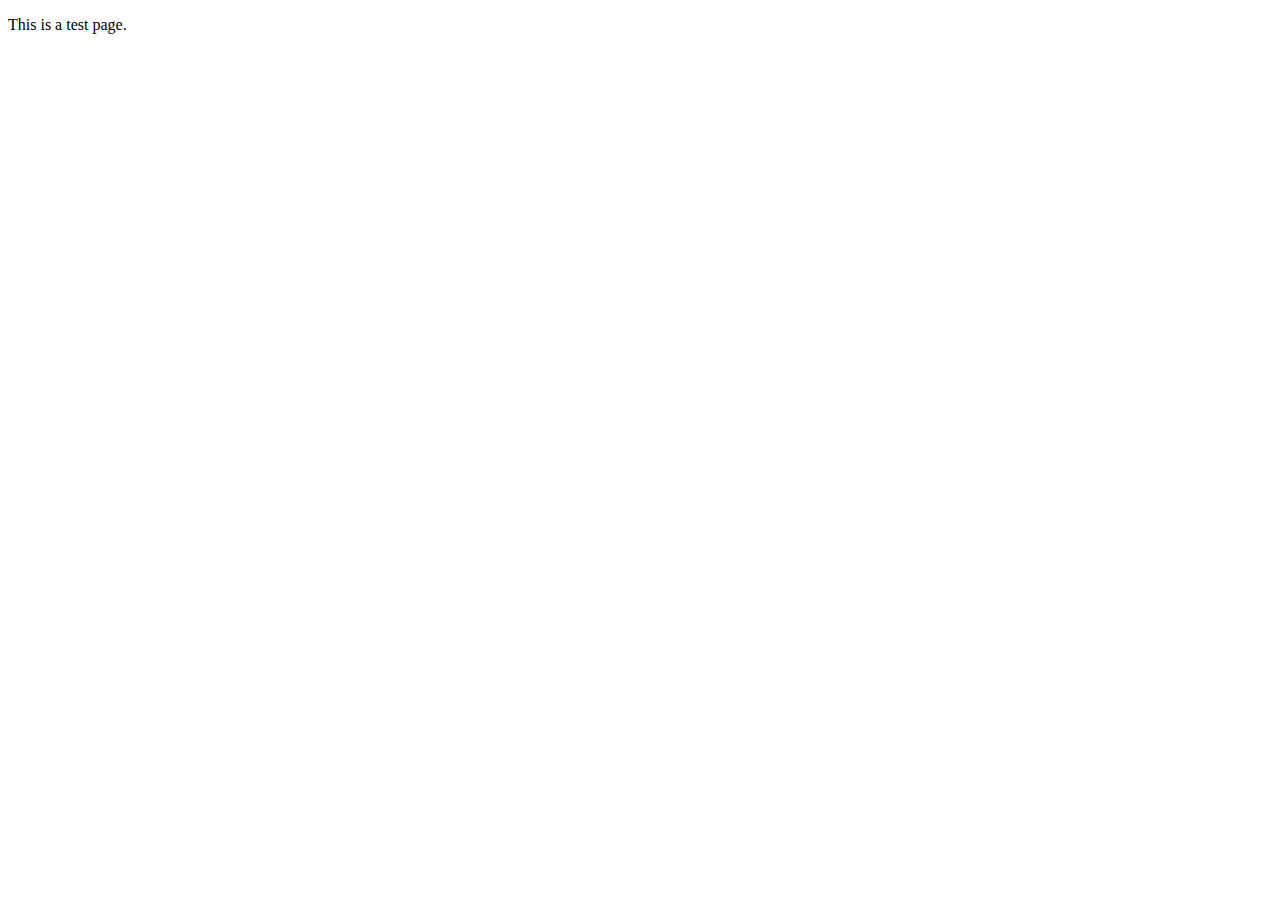
==== pages/download.html @ 06474db8 "test" ====
<!DOCTYPE html>
<head>
    <meta charset="UTF-8">
    <meta name="viewport" content="width=device-width, initial-scale=1.0">
    <meta name="author" content="H.S. Studio">
    <title>Download</title>

    <!-- Google tag (gtag.js) -->
    <script async src="https://www.googletagmanager.com/gtag/js?id=G-EGC1WMNLWP"></script>
    <script>
        window.dataLayer = window.dataLayer || [];
        function gtag(){dataLayer.push(arguments);}
        gtag('js', new Date());

        gtag('config', 'G-EGC1WMNLWP');
    </script>
</head>
<body>
    <p>This is a test page.</p>
</body>
</html>
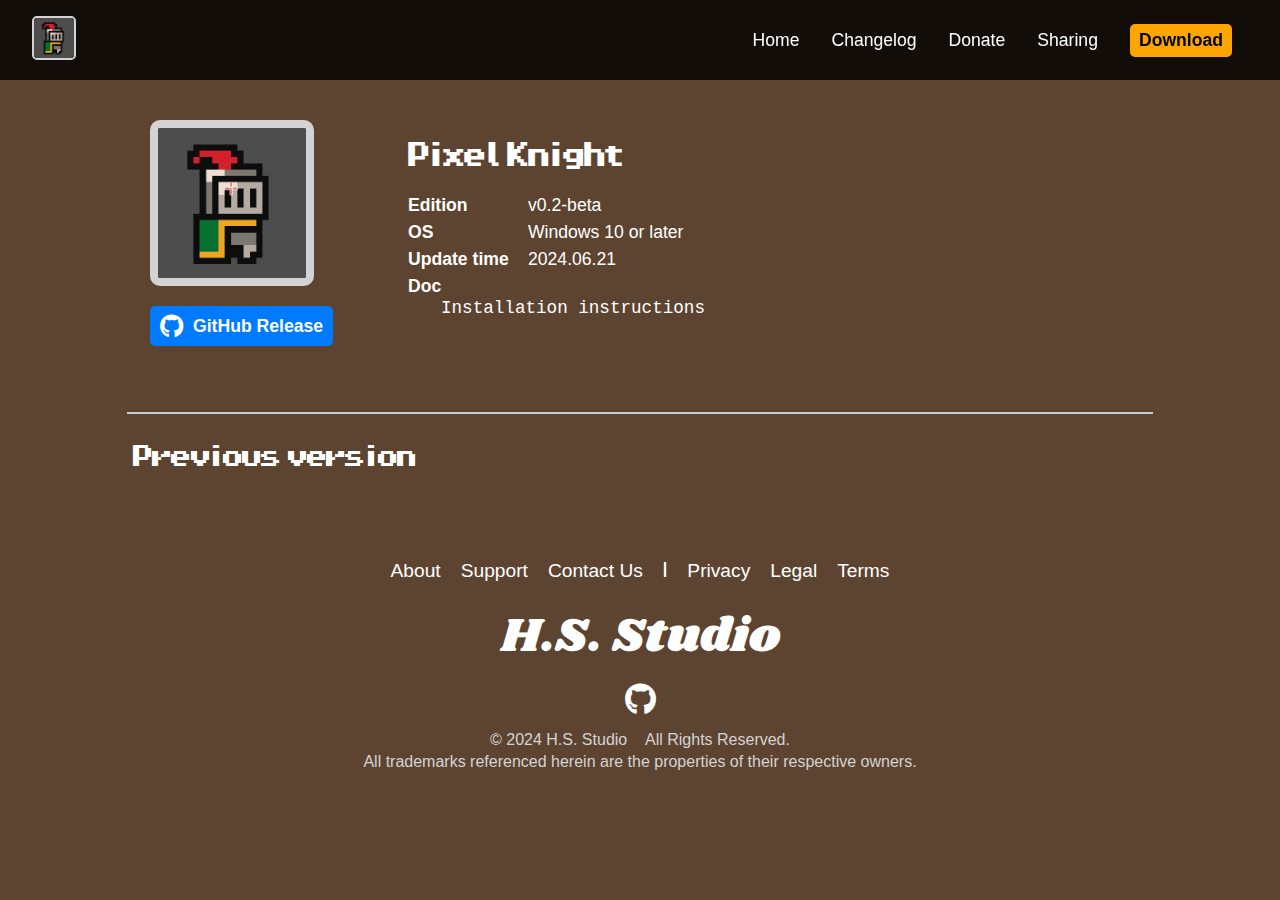
==== commit 84cfb1cc: "Add files via upload" ====
--- a/pages/download.html
+++ b/pages/download.html
@@ -3,7 +3,13 @@
     <meta charset="UTF-8">
     <meta name="viewport" content="width=device-width, initial-scale=1.0">
     <meta name="author" content="H.S. Studio">
+    <link rel="icon" type="image/x-icon" href="./assets/images/logo/favicon_io/favicon.ico">
     <title>Download</title>
+
+    <link rel="stylesheet" type="text/css" href="../assets/css/fonts.css">
+    <link rel="stylesheet" type="text/css" href="../assets/css/all.css">
+    <link rel="stylesheet" type="text/css" href="../assets/css/download.css">
+    <link rel="stylesheet" type="text/css" href="../assets/fontawesome/css/all.css">
 
     <!-- Google tag (gtag.js) -->
     <script async src="https://www.googletagmanager.com/gtag/js?id=G-EGC1WMNLWP"></script>
@@ -16,6 +22,68 @@
     </script>
 </head>
 <body>
-    <p>This is a test page.</p>
+    <header>
+        <nav class="navbar">
+            <div class="navbar-brand">
+                <img src="../assets/images/logo/logo.png" alt="Logo" class="logo">
+            </div>
+            <ul class="navbar-nav">
+                <li><a href="../index.html">Home</a></li>
+                <li><a href="#">Changelog</a></li>
+                <li><a href="#">Donate</a></li>
+                <li><a onclick="copyText()">Sharing</a></li>
+                <li><a href="./download.html"><div class="download">Download</div></a></li>
+            </ul>
+        </nav>
+    </header>
+    <script src="../assets/js/copyText.js"></script>
+
+    <main>
+        <div class="download_container">
+            <div class="icon">
+                <img src="../assets/images/logo/logo.png" alt="Icon">
+                <p><strong><a href="https://github.com/Highsun/Pixel_Knight/releases/download/v0.2-beta/Pixel.Knight.exe" download><i class="fa-brands fa-github"></i>GitHub Release</a></strong></p>
+            </div>
+            <div class="info">
+                <h2>Pixel Knight</h1>
+                <p><strong>Edition</strong>v0.2-beta</p>
+                <p><strong>OS</strong>Windows 10 or later</p>
+                <p><strong>Update time</strong>2024.06.21</p>
+                <p><strong>Doc</strong><br>
+                    <a href="../assets/doc/installation_instruction.html" target="_blank">Installation instructions</a>
+                </p>
+            </div>
+        </div>
+
+        <hr>
+
+        <div class="download_container">
+            <h2 style="padding-top: 0; margin-top: 0;">Previous version</h2>
+        </div>
+    </main>
+
+    <p id="copyText" hidden>https://highsun.github.io/Pixel_Knight/</p>
+
+    <footer>
+        <div class="footer_container">
+            <ul class="footer_links">
+                <li><a href="#">About</a></li>
+                <li><a href="#">Support</a></li>
+                <li ><a href="#">Contact Us</a></li>
+                <li style="font-weight: bold;">|</li>
+                <li><a href="#">Privacy</a></li>
+                <li><a href="#">Legal</a></li>
+                <li><a href="#">Terms</a></li>
+            </ul>
+        </div>
+        <a href="https://highsun.github.io/HS_Studio/" target="_blank" style="text-decoration: none;"><span style="font-family: 'Shrikhand', cursive; font-size: 3rem; color: #fff;">H.S. Studio</span></a>
+        <div class="footer_container" style="padding: 10px 0;">
+            <ul class="footer_links" style="gap: 10px;">
+                <li><a href="https://github.com/Highsun" style="font-size: 2rem;" target="_blank"><i class="fa-brands fa-github"></i></a></li>
+            </ul>
+        </div>
+        <p>&copy; 2024 H.S. Studio &nbsp;&nbsp;&nbsp;All Rights Reserved.</p>
+        <p>All trademarks referenced herein are the properties of their respective owners.</p>
+    </footer>
 </body>
 </html>--- a/assets/css/fonts.css
+++ b/assets/css/fonts.css
@@ -0,0 +1,19 @@
+@font-face {
+    font-family: 'Pixel_bond';
+    src: url('../fonts/PixelOperator8-Bold.ttf') format('truetype');
+}
+
+@font-face {
+    font-family: 'Pixel_light';
+    src: url('../fonts/PixelOperator8-Bold.ttf') format('truetype');
+}
+
+@font-face {
+    font-family: 'Roboto_regular';
+    src: url('../fonts/Roboto_Condensed/RobotoCondensed-Regular.ttf') format('truetype');
+}
+
+@font-face {
+    font-family: 'Shrikhand';
+    src: url('../fonts/Shrikhand/Shrikhand-Regular.ttf') format('truetype');
+}--- a/assets/css/all.css
+++ b/assets/css/all.css
@@ -0,0 +1,138 @@
+html {
+    scroll-behavior: smooth;
+}
+
+body {
+    background-color: rgb(93, 68, 48);
+    font-family: Arial, sans-serif;
+    margin: 0;
+    padding: 0;
+}
+
+/* navigation bar */
+header {
+    width: 100%;
+    position: fixed;
+    top: 0;
+    left: 0;
+    background-color: rgba(0, 0, 0, 0.8);
+    z-index: 1000;
+}
+
+.navbar {
+    display: flex;
+    justify-content: space-between;
+    align-items: center;
+    padding: 1rem 2rem;
+}
+
+.navbar-brand .logo {
+    height: 40px;
+    border: 2px solid #d3d3d3;
+    border-radius: 5px;
+    overflow: hidden
+}
+
+.navbar-nav {
+    list-style: none;
+    display: flex;
+    align-items: center;
+    margin: 0;
+    padding: 0;
+}
+
+.navbar-nav li {
+    margin: 0 1rem;
+}
+
+.navbar-nav a {
+    color: #fff;
+    text-decoration: none;
+    font-size: 1.1rem;
+    transition: color 0.3s;
+}
+
+.download {
+    color: black;
+    font-weight: bolder;
+    background-color: #ffa500;
+    padding: 3px 6px;
+    border: 3px solid #ffa500;
+    border-radius: 5px;
+    transition: color 0.3s;
+}
+
+.navbar-nav a:hover {
+    color: #ffa500;
+}
+
+.download:hover {
+    color: #fff;
+}
+
+/* title text and video */
+h1 {
+    color: #fff;
+    font-size: 2.5rem;
+    letter-spacing: -0.1em;
+    font-family: 'Pixel_bond';
+}
+
+h2 {
+    color: #fff;
+    letter-spacing: -0.2em;
+    font-family: 'Pixel_light';
+}
+
+/* main */
+main {
+    margin-top: 80px;
+    left: 0;
+    right: 0;
+}
+
+/* footer */
+footer {
+    padding: 30px 150px;
+    font-family: Arial, sans-serif;
+    font-size: 1rem;
+    color: #fff;
+    display: flex;
+    flex-direction: column;
+    justify-content: center;
+    align-items: center;
+}
+
+.footer_container {
+    padding: 20px 0;
+    text-align: center;
+}
+
+.footer_links {
+    list-style: none;
+    margin: 0;
+    padding: 0;
+    display: flex;
+    justify-content: center;
+    gap: 20px;
+}
+
+.footer_links li {
+    display: inline;
+}
+
+.footer_links a {
+    color: white;
+    font-size: 1.2rem;
+    text-decoration: none;
+    transition: color 0.3s;
+}
+
+.footer_links a:hover {
+    color: #ffa500;
+}
+footer p {
+    color: #d3d3d3;
+    padding: 2px 0;
+    margin: 0;
+}--- a/assets/css/download.css
+++ b/assets/css/download.css
@@ -0,0 +1,86 @@
+.download_container {
+    display: flex;
+    flex-wrap: wrap;
+    padding:  20px 130px;
+    left: 0;
+    right: 0;
+}
+
+.icon, .info {
+    padding: 20px;
+    box-sizing: border-box;
+}
+
+.icon {
+    flex: 25%;
+}
+
+.info {
+    color: #fff;
+    font-family: Arial, sans-serif;
+    font-size: 1.1rem;
+    flex: 75%;
+    text-align: left;
+}
+
+.icon img {
+    height: 150px;
+    border: 8px solid #d3d3d3;
+    border-radius: 10px;
+    overflow: hidden
+}
+
+.info p {
+    padding: 3px;
+    margin: 0;
+}
+
+.info strong {
+    width: 120px;
+    display: inline-block;
+    text-align: left;
+}
+
+.info a {
+    padding: 3px;
+    margin-left: 30px;
+    text-align: left;
+    font-family:'Courier New', Courier, monospace;
+    color: #fff;
+    text-decoration: none;
+    transition: 0.3s ease;
+}
+
+.info a:hover {
+    text-decoration: underline;
+}
+
+.icon a {
+    display: inline-flex;
+    align-items: center;
+    padding: 8px 10px;
+    font-size: 1.1rem;
+    background-color: #007bff;
+    color: #fff;
+    border: none;
+    border-radius: 5px;
+    text-decoration: none;
+    text-align: center;
+    transition: 0.3s ease;
+}
+
+.icon i {
+    margin-right: 10px;
+    font-size: 1.5rem;
+}
+
+.icon a:hover {
+    background-color: #0056b3;
+    color: #d3d3d3;
+}
+
+hr {
+    width: 80%;
+    border: 1px solid #ccc;
+    margin: 10px auto;
+}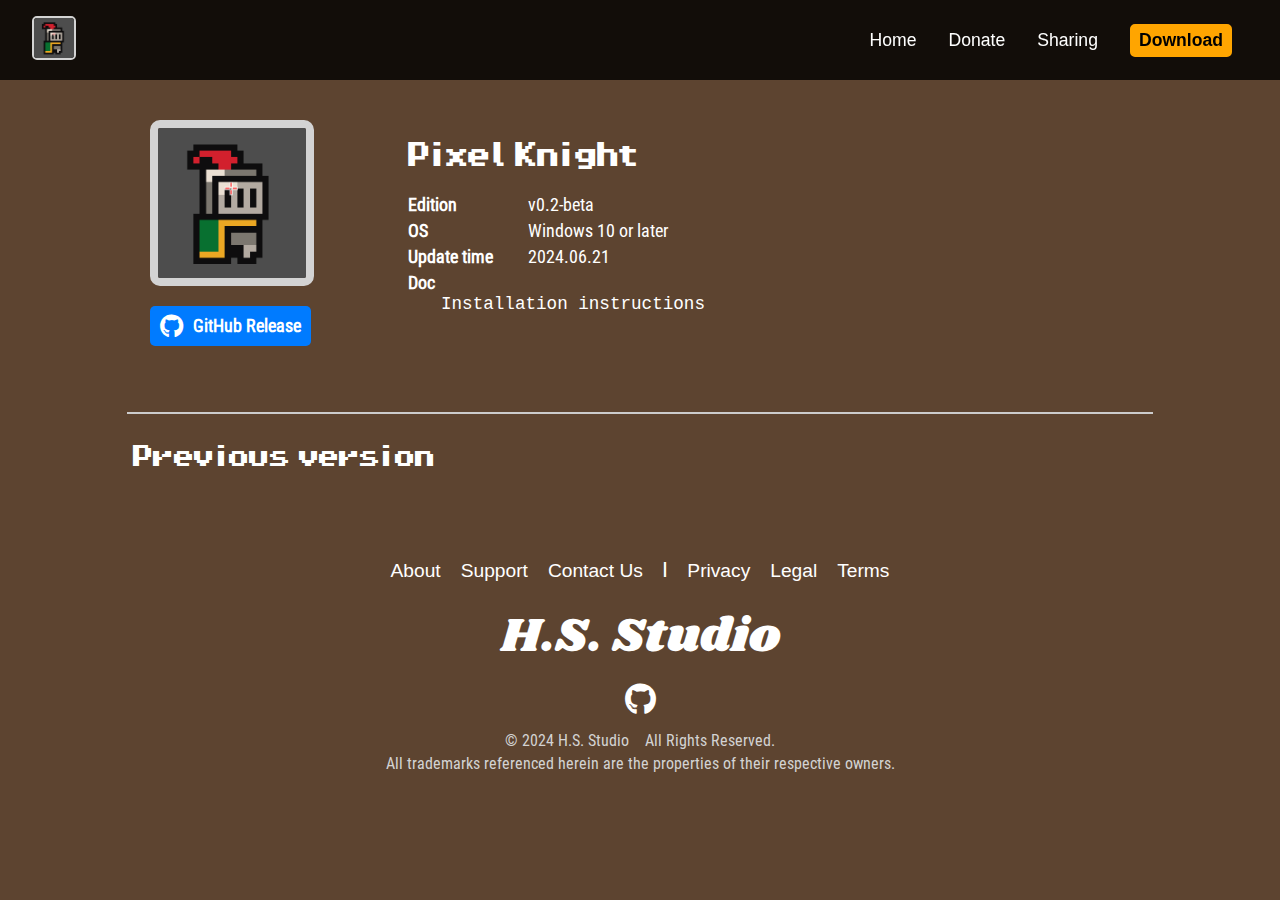
==== commit 70f4bf55: "add changelog." ====
--- a/pages/download.html
+++ b/pages/download.html
@@ -29,7 +29,6 @@
             </div>
             <ul class="navbar-nav">
                 <li><a href="../index.html">Home</a></li>
-                <li><a href="#">Changelog</a></li>
                 <li><a href="#">Donate</a></li>
                 <li><a onclick="copyText()">Sharing</a></li>
                 <li><a href="./download.html"><div class="download">Download</div></a></li>
--- a/assets/css/all.css
+++ b/assets/css/all.css
@@ -10,13 +10,14 @@
 }
 
 /* navigation bar */
+/* desktop */
 header {
     width: 100%;
     position: fixed;
     top: 0;
     left: 0;
     background-color: rgba(0, 0, 0, 0.8);
-    z-index: 1000;
+    z-index: 999;
 }
 
 .navbar {
@@ -70,18 +71,22 @@
     color: #fff;
 }
 
-/* title text and video */
-h1 {
+/* text */
+h1, h2 {
     color: #fff;
-    font-size: 2.5rem;
     letter-spacing: -0.1em;
     font-family: 'Pixel_bond';
 }
 
 h2 {
     color: #fff;
-    letter-spacing: -0.2em;
+    letter-spacing: -0.15em;
     font-family: 'Pixel_light';
+}
+
+p {
+    color: #fff;
+    font-family: 'Roboto_regular';
 }
 
 /* main */
